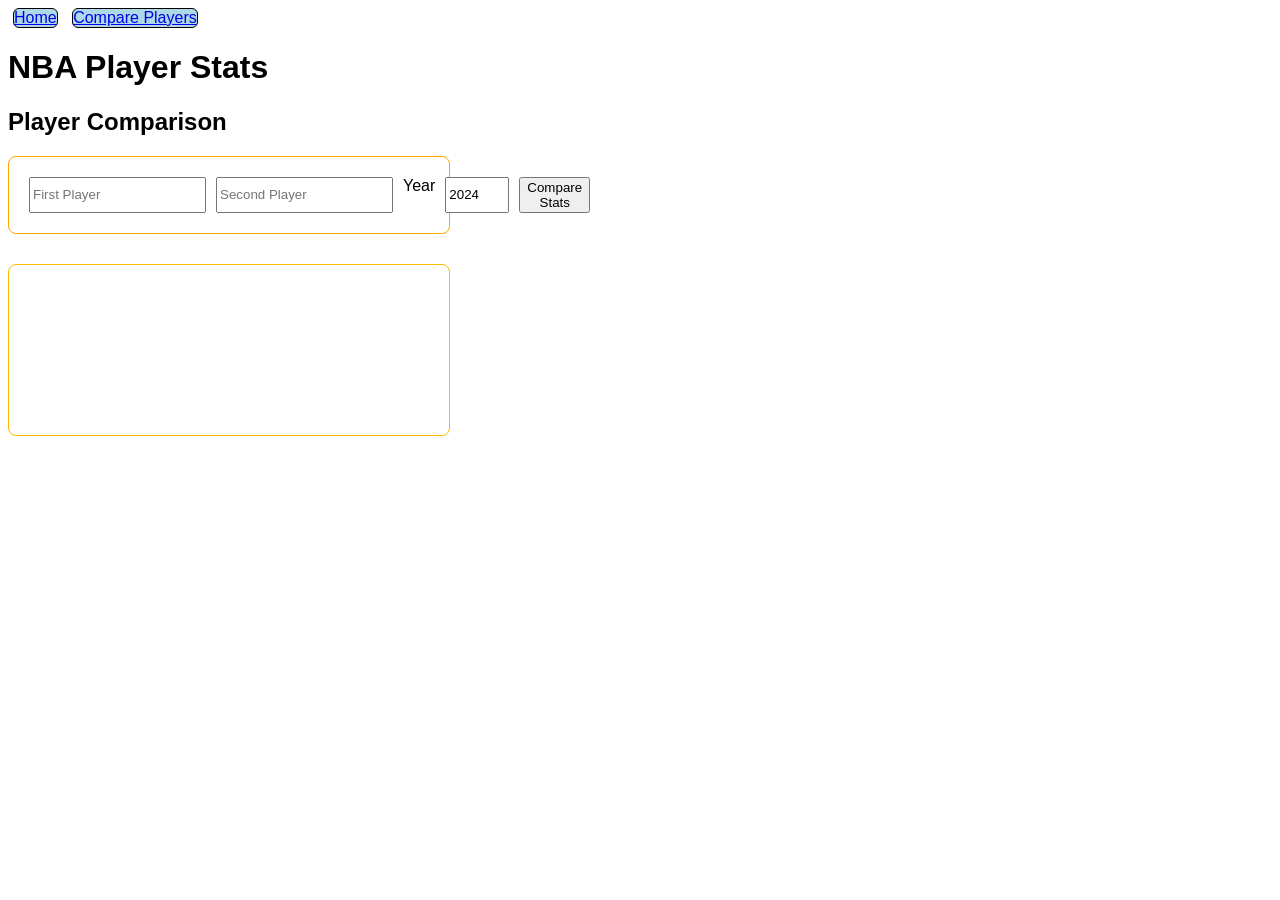
==== player_compare.html @ 6467d69d "Move files" ====
<head>
    <title>NBA Stats Page</title>
    <meta charset="UTF-8">
    <link rel="stylesheet" href="styles.css">
    <script src="script.js"></script>
</head>

<body>
    <nav>
        <ul>
            <li><a href="index.html">Home</a></li>
            <li><a href="player_compare.html">Compare Players</a></li>
        </ul>
    </nav>
    <h1>NBA Player Stats</h1>

    <h2>Player Comparison</h2>

    <div class="search-area">
        <input type="text" id="p1Input" placeholder="First Player">
        <input type="text" id="p2Input" placeholder="Second Player">
        <label for="compareYear">Year</label>
        <input type="number" id="compareYear" min="2004" max="2025" value="2024">
        <button id="compareBtn">Compare Stats</button>
    </div>
<div id="compareGrid">
    <div id="player1Card" class="card">

        <div class="statsContainer" id="player1Stats">
          
        </div>
    </div>

    <div id="player2Card" class="card">
        
        <div class="statsContainer" id="player2Stats">
      
        </div>
    </div>
</div>
---- styles.css ----
nav ul li  {
    background-color: #ADD8E6;
    border: 1px solid black;
    border-radius: 6px;
    
}

nav ul li a:hover {
    background-color: #87CEEB; 
    color:white;             
    transition: 0.3s;   
}
nav ul {
    list-style-type: none;
    padding: 0;
    margin: 0;
  
}

nav ul li {
    display: inline-block;
      list-style-type: none;
    margin: 0 5px;

}


#liveGames {
    display: flex; 
    flex-wrap: wrap; 
    gap: 20px; 
    width: 100%;    
    justify-content: center; 
    margin-bottom: 30px;
}


.game-card {
    background: #fff;
    border: 1px solid #ddd;
    border-radius: 8px;
    padding: 15px;
    width: 250px; 
    display: flex;
    flex-direction: column;
    align-items: center;
    text-align: center;
}


.game-card div {
    display: flex;
    align-items: center;
    justify-content: center;
    gap: 10px;
    margin: 10px 0;
}

.game-card p {
    margin: 5px 0;
    font-size: 14px;
}

body {
    font-family: Arial;
}

div {
    display: flex;
    gap: 10px;
    padding: 20px;
    background: white;
    border-radius: 8px;


    max-width: 400px;
    margin-bottom: 30px;
}

table {
    width: 90%;
    border-collapse: collapse;
    margin: 0 auto;
    background: white;
    border-radius: 8px;
    overflow: hidden;
    box-shadow: 0 4px 6px rgba(0, 0, 0, 0.05);
}

th,
td {
    padding: 12px 15px;
    text-align: left;
    border-bottom: 1px solid #eee;
}

#playerStats, .search-area{
     border: 1px solid orange;
}

#compareGrid {
  display: flex;
  justify-content: center;
  align-items: center;
  border:1px solid #ffb800;
  gap: 20px;
  padding: 20px;
  width: 100%;            
  min-width: fit-content;  
}


.player-card {
  background: #fff;
  border: 2px solid #ffb800;
  border-radius: 12px;
  padding: 20px;
  width: 350px;           
      
  box-shadow: 0 4px 10px rgba(0,0,0,0.1);
}

.player-name {
  margin: 0 0 15px 0;
  font-size: 1.8rem;
}


.statsContainer {
  display: grid;
  grid-template-columns: auto auto; 
  gap: 10px;

  padding: 15px;

}


tr:hover {
    color: blue
}

thead {
    background: linear-gradient(135deg, #ff8a00, #ff5722);
}


#submitPlayer {
    color: black;
    border-radius: 6px;



}

#submitPlayer:hover {
    background-color: #1a7cad;
    transition: 0.5s;
}
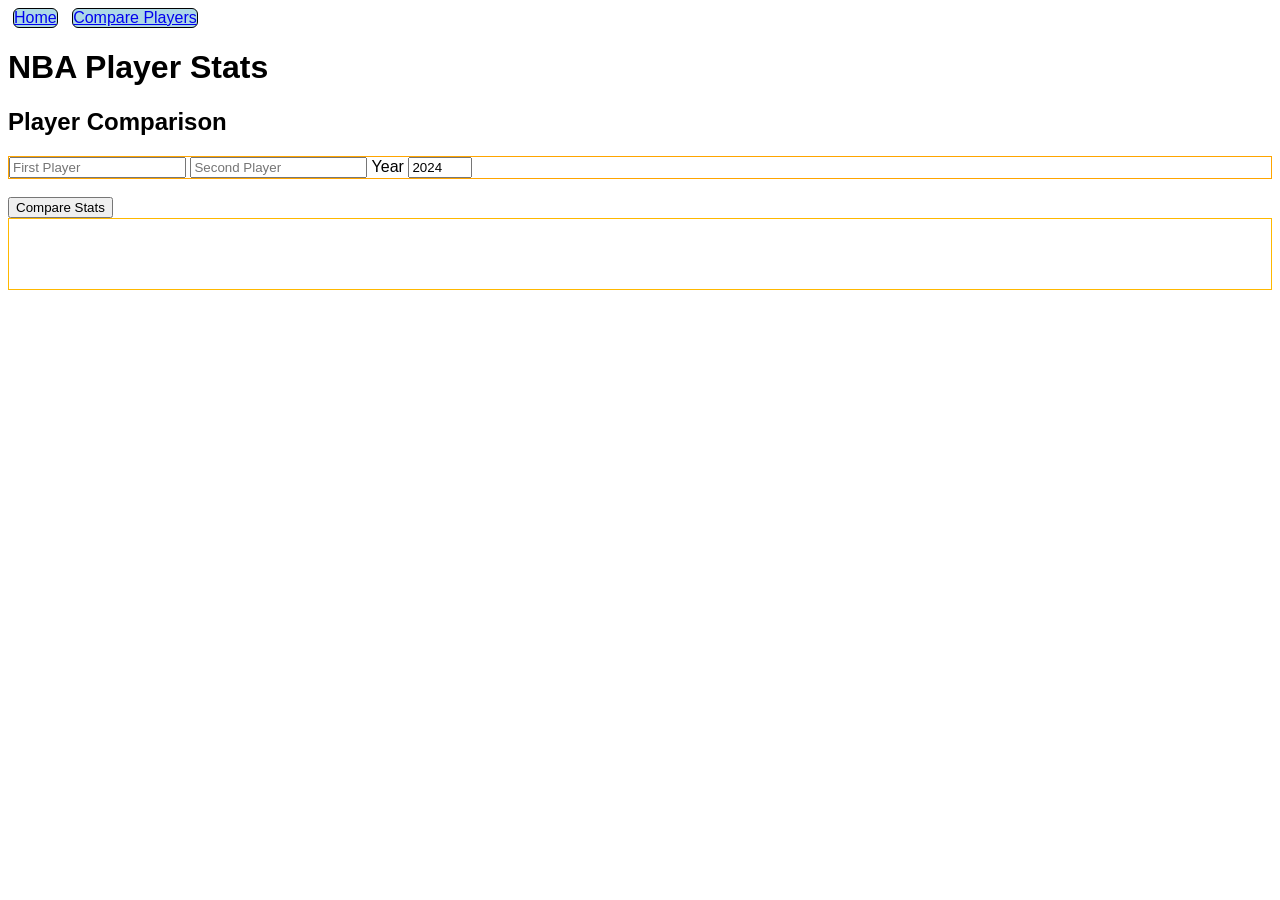
==== commit dab7d069: "Add mobile viewport" ====
--- a/player_compare.html
+++ b/player_compare.html
@@ -1,5 +1,7 @@
 <head>
-    <title>NBA Stats Page</title>
+    <meta name="viewport" content="width=device-width, initial-scale=1.0">
+
+    <title>NBA Stats Player Comparison</title>
     <meta charset="UTF-8">
     <link rel="stylesheet" href="styles.css">
     <script src="script.js"></script>
@@ -21,8 +23,9 @@
         <input type="text" id="p2Input" placeholder="Second Player">
         <label for="compareYear">Year</label>
         <input type="number" id="compareYear" min="2004" max="2025" value="2024">
-        <button id="compareBtn">Compare Stats</button>
+    
     </div>
+      <br> <button id="compareBtn">Compare Stats</button>
 <div id="compareGrid">
     <div id="player1Card" class="card">
 
--- a/styles.css
+++ b/styles.css
@@ -1,52 +1,47 @@
-nav ul li  {
-    background-color: #ADD8E6;
-    border: 1px solid black;
-    border-radius: 6px;
-    
+body {
+    font-family: Arial;
 }
 
-nav ul li a:hover {
-    background-color: #87CEEB; 
-    color:white;             
-    transition: 0.3s;   
-}
 nav ul {
     list-style-type: none;
     padding: 0;
     margin: 0;
-  
 }
 
 nav ul li {
+    background-color: #ADD8E6;
+    border: 1px solid black;
+    border-radius: 6px;
     display: inline-block;
-      list-style-type: none;
     margin: 0 5px;
-
 }
 
+nav ul li a:hover {
+    background-color: #87CEEB;
+    color: white;
+    transition: 0.3s;
+}
 
 #liveGames {
-    display: flex; 
-    flex-wrap: wrap; 
-    gap: 20px; 
-    width: 100%;    
-    justify-content: center; 
+    display: flex;
+    flex-wrap: wrap;
+    gap: 20px;
+    width: 100%;
+    justify-content: center;
     margin-bottom: 30px;
 }
-
 
 .game-card {
     background: #fff;
     border: 1px solid #ddd;
     border-radius: 8px;
     padding: 15px;
-    width: 250px; 
+    width: 250px;
     display: flex;
     flex-direction: column;
     align-items: center;
     text-align: center;
 }
-
 
 .game-card div {
     display: flex;
@@ -59,22 +54,6 @@
 .game-card p {
     margin: 5px 0;
     font-size: 14px;
-}
-
-body {
-    font-family: Arial;
-}
-
-div {
-    display: flex;
-    gap: 10px;
-    padding: 20px;
-    background: white;
-    border-radius: 8px;
-
-
-    max-width: 400px;
-    margin-bottom: 30px;
 }
 
 table {
@@ -94,47 +73,42 @@
     border-bottom: 1px solid #eee;
 }
 
-#playerStats, .search-area{
-     border: 1px solid orange;
+#playerStats,
+.search-area {
+    border: 1px solid orange;
 }
 
 #compareGrid {
-  display: flex;
-  justify-content: center;
-  align-items: center;
-  border:1px solid #ffb800;
-  gap: 20px;
-  padding: 20px;
-  width: 100%;            
-  min-width: fit-content;  
+    display: flex;
+    justify-content: center;
+    align-items: center;
+    border: 1px solid #ffb800;
+    gap: 20px;
+    padding: 20px;
+    width: 100%;
+    box-sizing: border-box;
 }
 
-
 .player-card {
-  background: #fff;
-  border: 2px solid #ffb800;
-  border-radius: 12px;
-  padding: 20px;
-  width: 350px;           
-      
-  box-shadow: 0 4px 10px rgba(0,0,0,0.1);
+    background: #fff;
+    border: 2px solid #ffb800;
+    border-radius: 12px;
+    padding: 20px;
+    width: 350px;
+    box-shadow: 0 4px 10px rgba(0, 0, 0, 0.1);
 }
 
 .player-name {
-  margin: 0 0 15px 0;
-  font-size: 1.8rem;
+    margin: 0 0 15px 0;
+    font-size: 1.8rem;
 }
 
-
 .statsContainer {
-  display: grid;
-  grid-template-columns: auto auto; 
-  gap: 10px;
-
-  padding: 15px;
-
+    display: grid;
+    grid-template-columns: auto auto;
+    gap: 10px;
+    padding: 15px;
 }
-
 
 tr:hover {
     color: blue
@@ -144,16 +118,68 @@
     background: linear-gradient(135deg, #ff8a00, #ff5722);
 }
 
-
 #submitPlayer {
     color: black;
     border-radius: 6px;
-
-
-
 }
 
 #submitPlayer:hover {
     background-color: #1a7cad;
     transition: 0.5s;
+}
+
+
+@media screen and (max-width: 450px) {
+    body {
+        font-size: 14px;
+    }
+
+
+    nav ul {
+        display: flex;
+        flex-direction: column;
+        gap: 5px;
+    }
+
+    nav ul li {
+        display: block;
+        margin: 0;
+        text-align: center;
+    }
+
+
+    #PlayerStats,
+    .search-area,
+    #compareGrid,
+    .player-card {
+        display: flex;
+        flex-direction: column;
+        align-items: center;
+        gap: 10px;
+        padding: 10px;
+        width: 100%;
+        box-sizing: border-box;
+    }
+
+
+    .player-card {
+        width: 100%;
+        margin-bottom: 10px;
+    }
+
+
+    table {
+        font-size: 12px;
+        width: 100%;
+    }
+
+    th,
+    td {
+        padding: 8px 5px;
+    }
+
+
+    .player-name {
+        font-size: 1.2rem;
+    }
 }
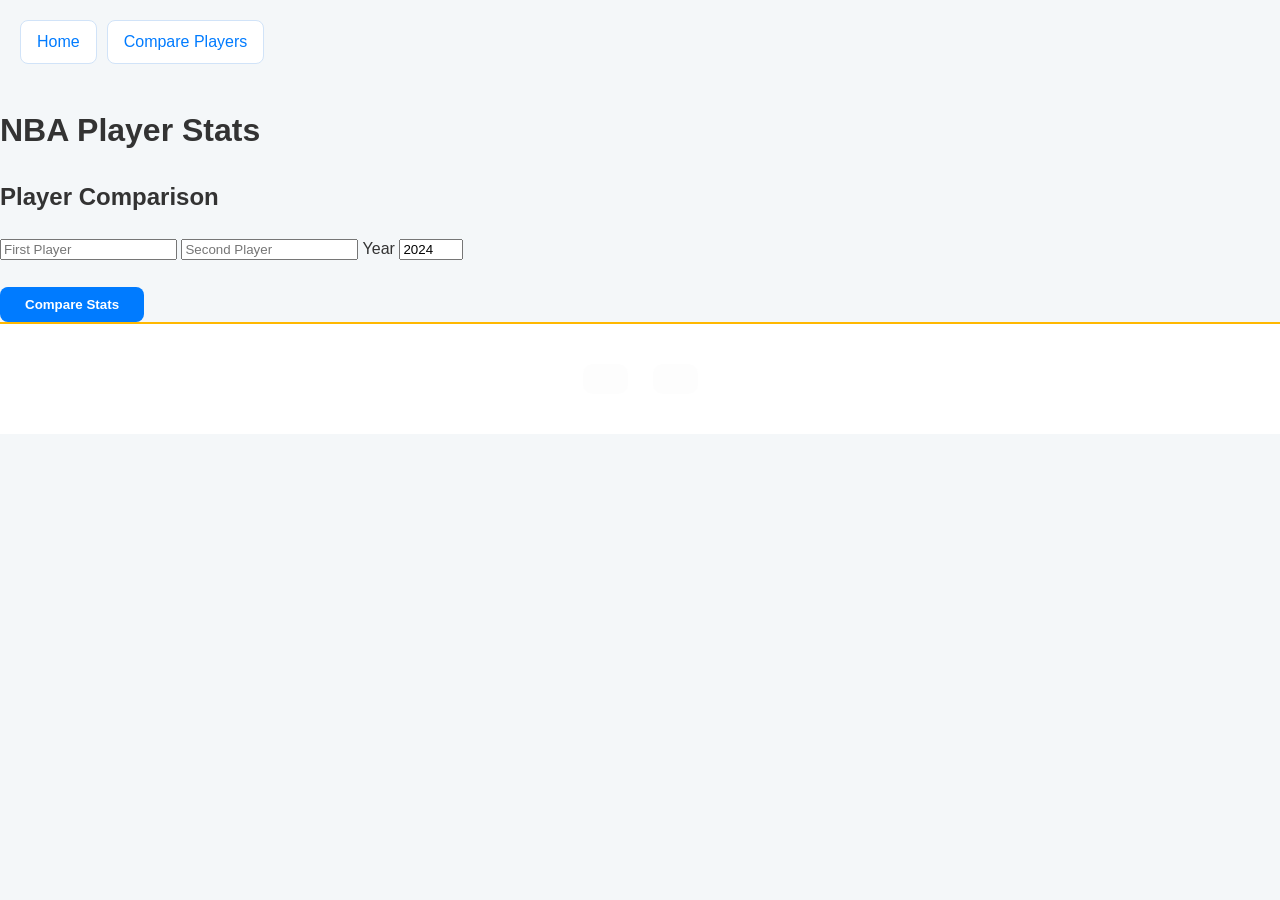
==== commit d725c71c: "Update CSS, add error checking" ====
--- a/player_compare.html
+++ b/player_compare.html
@@ -23,6 +23,7 @@
         <input type="text" id="p2Input" placeholder="Second Player">
         <label for="compareYear">Year</label>
         <input type="number" id="compareYear" min="2004" max="2025" value="2024">
+        <div id="errorDiv"></div>
     
     </div>
       <br> <button id="compareBtn">Compare Stats</button>
--- a/styles.css
+++ b/styles.css
@@ -1,26 +1,45 @@
+
 body {
-    font-family: Arial;
+    font-family: "Segoe UI", Roboto, Helvetica, sans-serif;
+    background-color: #f4f7f9;
+    color: #333;
+    margin: 0;
+    line-height: 1.6;
 }
+
 
 nav ul {
     list-style-type: none;
-    padding: 0;
+    padding: 20px;
     margin: 0;
+    display: flex;
+    gap: 10px;
 }
 
 nav ul li {
-    background-color: #ADD8E6;
-    border: 1px solid black;
-    border-radius: 6px;
-    display: inline-block;
-    margin: 0 5px;
+    background-color: #fff;
+    border: 1px solid #d1e3f8;
+    border-radius: 8px;
+    transition: all 0.3s ease;
 }
 
-nav ul li a:hover {
-    background-color: #87CEEB;
+nav ul li a {
+    display: block;
+    padding: 8px 16px;
+    text-decoration: none;
+    color: #007bff;
+    font-weight: 500;
+}
+
+nav ul li:hover {
+    background-color: #007bff;
+    transform: translateY(-2px);
+}
+
+nav ul li:hover a {
     color: white;
-    transition: 0.3s;
 }
+
 
 #liveGames {
     display: flex;
@@ -28,158 +47,118 @@
     gap: 20px;
     width: 100%;
     justify-content: center;
-    margin-bottom: 30px;
+    padding: 20px;
+    box-sizing: border-box;
 }
 
 .game-card {
     background: #fff;
-    border: 1px solid #ddd;
-    border-radius: 8px;
-    padding: 15px;
-    width: 250px;
+    border-radius: 12px;
+    padding: 20px;
+    width: 260px;
     display: flex;
     flex-direction: column;
     align-items: center;
-    text-align: center;
+    box-shadow: 0 4px 12px rgba(0, 0, 0, 0.05);
+    transition: transform 0.2s ease;
 }
 
-.game-card div {
-    display: flex;
-    align-items: center;
-    justify-content: center;
-    gap: 10px;
-    margin: 10px 0;
+.game-card:hover {
+    transform: scale(1.03);
 }
 
-.game-card p {
-    margin: 5px 0;
-    font-size: 14px;
-}
 
 table {
     width: 90%;
-    border-collapse: collapse;
-    margin: 0 auto;
+    border-collapse: separate;
+    border-spacing: 0;
+    margin: 20px auto;
     background: white;
-    border-radius: 8px;
+    border-radius: 12px;
     overflow: hidden;
-    box-shadow: 0 4px 6px rgba(0, 0, 0, 0.05);
+    box-shadow: 0 10px 25px rgba(0, 0, 0, 0.05);
 }
 
-th,
-td {
-    padding: 12px 15px;
-    text-align: left;
-    border-bottom: 1px solid #eee;
+thead {
+    background: linear-gradient(135deg, #ff8a00, #ff5722);
+    color: white;
 }
 
-#playerStats,
-.search-area {
-    border: 1px solid orange;
+th, td {
+    padding: 15px;
+    text-align: left;
+    border-bottom: 1px solid #f0f0f0;
 }
+
+tbody tr:hover {
+    background-color: #fff9f2;
+}
+
 
 #compareGrid {
     display: flex;
     justify-content: center;
-    align-items: center;
-    border: 1px solid #ffb800;
-    gap: 20px;
-    padding: 20px;
-    width: 100%;
-    box-sizing: border-box;
+    gap: 25px;
+    padding: 40px 20px;
+    background: #fff;
+    border-top: 2px solid #ffb800;
 }
 
 .player-card {
     background: #fff;
-    border: 2px solid #ffb800;
-    border-radius: 12px;
-    padding: 20px;
+    border: 1px solid #eee;
+    border-top: 5px solid #ffb800;
+    border-radius: 15px;
+    padding: 25px;
     width: 350px;
-    box-shadow: 0 4px 10px rgba(0, 0, 0, 0.1);
+    box-shadow: 0 8px 20px rgba(0, 0, 0, 0.08);
 }
 
 .player-name {
-    margin: 0 0 15px 0;
-    font-size: 1.8rem;
+    margin: 0 0 10px 0;
+    font-size: 1.6rem;
+    font-weight: 800;
+    color: #222;
 }
 
 .statsContainer {
     display: grid;
-    grid-template-columns: auto auto;
-    gap: 10px;
+    grid-template-columns: 1fr 1fr;
+    gap: 15px;
+    background: #fdfdfd;
+    border-radius: 10px;
     padding: 15px;
 }
 
-tr:hover {
-    color: blue
+
+#submitPlayer, #compareBtn{
+    background: #007bff;
+    color: white;
+    border: none;
+    padding: 10px 25px;
+    border-radius: 8px;
+    font-weight: 600;
+    cursor: pointer;
+    transition: 0.3s;
 }
 
-thead {
-    background: linear-gradient(135deg, #ff8a00, #ff5722);
-}
-
-#submitPlayer {
-    color: black;
-    border-radius: 6px;
-}
-
-#submitPlayer:hover {
-    background-color: #1a7cad;
-    transition: 0.5s;
+#submitPlayer:hover, #compareBtn:hover {
+    background-color: #0056b3;
+    box-shadow: 0 4px 12px rgba(0, 91, 187, 0.3);
 }
 
 
-@media screen and (max-width: 450px) {
-    body {
-        font-size: 14px;
+@media screen and (max-width: 600px) {
+    nav ul {
+        flex-direction: column;
     }
 
-
-    nav ul {
-        display: flex;
+    #compareGrid {
         flex-direction: column;
-        gap: 5px;
+        align-items: center;
     }
 
-    nav ul li {
-        display: block;
-        margin: 0;
-        text-align: center;
-    }
-
-
-    #PlayerStats,
-    .search-area,
-    #compareGrid,
-    .player-card {
-        display: flex;
-        flex-direction: column;
-        align-items: center;
-        gap: 10px;
-        padding: 10px;
-        width: 100%;
-        box-sizing: border-box;
-    }
-
-
-    .player-card {
-        width: 100%;
-        margin-bottom: 10px;
-    }
-
-
-    table {
-        font-size: 12px;
+    .player-card, table {
         width: 100%;
     }
-
-    th,
-    td {
-        padding: 8px 5px;
-    }
-
-
-    .player-name {
-        font-size: 1.2rem;
-    }
-}+}
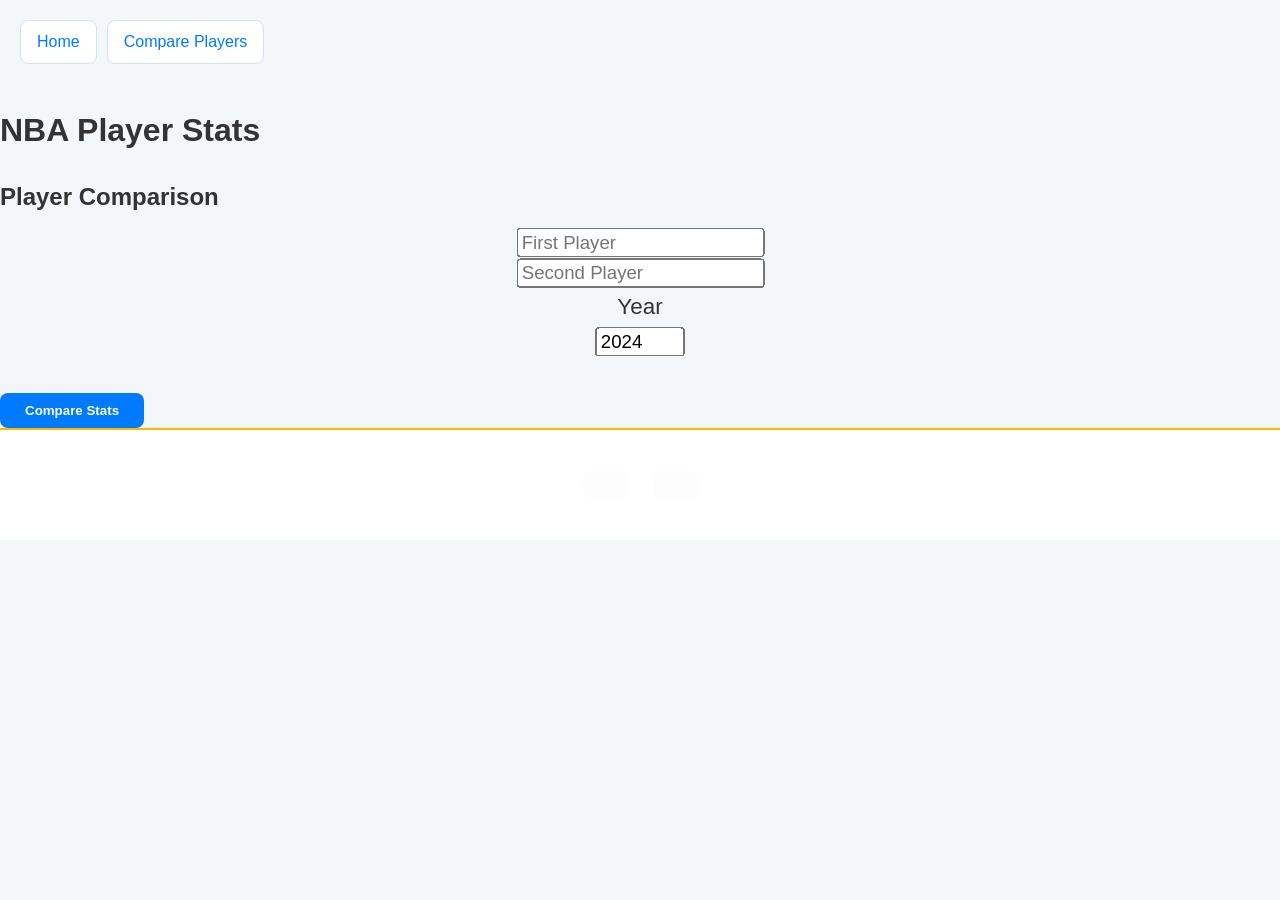
==== commit 8ec5fd2c: "Fix photos" ====
--- a/player_compare.html
+++ b/player_compare.html
@@ -22,10 +22,9 @@
         <input type="text" id="p1Input" placeholder="First Player">
         <input type="text" id="p2Input" placeholder="Second Player">
         <label for="compareYear">Year</label>
-        <input type="number" id="compareYear" min="2004" max="2025" value="2024">
-        <div id="errorDiv"></div>
-    
+        <input type="number" id="compareYear" min="2004" max="2025" value="2024">    
     </div>
+     <div id="errorDiv"></div>
       <br> <button id="compareBtn">Compare Stats</button>
 <div id="compareGrid">
     <div id="player1Card" class="card">
--- a/styles.css
+++ b/styles.css
@@ -49,6 +49,15 @@
     justify-content: center;
     padding: 20px;
     box-sizing: border-box;
+}
+.search-area, #PlayerStats, #errorDiv{
+    gap:1px;
+    padding: 10px;
+    display:grid;
+    max-width: 100%;
+    transform: scale(1.4);
+    align-items: center;
+    place-items: center;
 }
 
 .game-card {
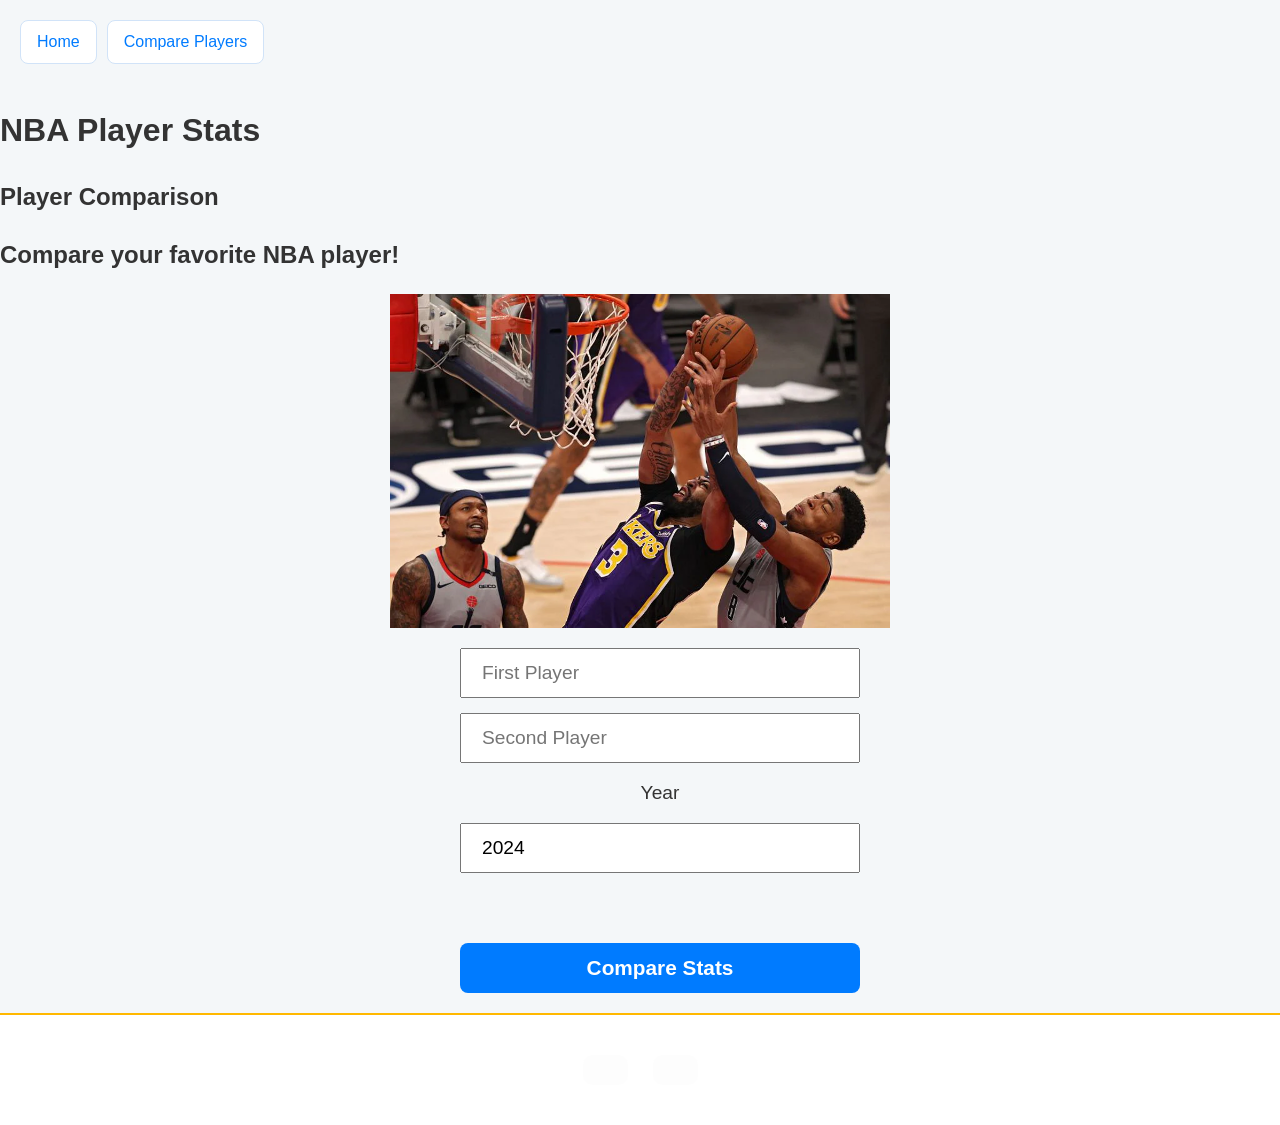
==== commit 712ebb70: "Add colors to stat compare, add images" ====
--- a/player_compare.html
+++ b/player_compare.html
@@ -1,6 +1,6 @@
 <head>
     <meta name="viewport" content="width=device-width, initial-scale=1.0">
-
+    <link rel="icon" href="images/icon.png" type="image/x-icon">
     <title>NBA Stats Player Comparison</title>
     <meta charset="UTF-8">
     <link rel="stylesheet" href="styles.css">
@@ -17,27 +17,32 @@
     <h1>NBA Player Stats</h1>
 
     <h2>Player Comparison</h2>
+    <h2>Compare your favorite NBA player!</h2>
+     <div id="imgDiv">
+      <img src="/images/compare-image.jpg">
+    </div>
 
     <div class="search-area">
         <input type="text" id="p1Input" placeholder="First Player">
         <input type="text" id="p2Input" placeholder="Second Player">
         <label for="compareYear">Year</label>
-        <input type="number" id="compareYear" min="2004" max="2025" value="2024">    
-    </div>
-     <div id="errorDiv"></div>
-      <br> <button id="compareBtn">Compare Stats</button>
-<div id="compareGrid">
-    <div id="player1Card" class="card">
-
-        <div class="statsContainer" id="player1Stats">
-          
-        </div>
+        <input type="number" id="compareYear" min="2004" max="2025" value="2024">
+        <div id="errorDiv"></div>
+        <button id="compareBtn">Compare Stats</button>
     </div>
 
-    <div id="player2Card" class="card">
-        
-        <div class="statsContainer" id="player2Stats">
-      
+    <div id="compareGrid">
+        <div id="player1Card" class="card">
+
+            <div class="statsContainer" id="player1Stats">
+
+            </div>
         </div>
-    </div>
-</div>
+
+        <div id="player2Card" class="card">
+
+            <div class="statsContainer" id="player2Stats">
+
+            </div>
+        </div>
+    </div>
--- a/styles.css
+++ b/styles.css
@@ -1,4 +1,3 @@
-
 body {
     font-family: "Segoe UI", Roboto, Helvetica, sans-serif;
     background-color: #f4f7f9;
@@ -40,6 +39,18 @@
     color: white;
 }
 
+#imgDiv {
+    display: flex;
+    justify-content: center;
+
+}
+
+#imgDiv img {
+    width: 40%;
+    height: 40%;
+    max-width: 500px;
+    max-height: 500px;
+}
 
 #liveGames {
     display: flex;
@@ -50,15 +61,29 @@
     padding: 20px;
     box-sizing: border-box;
 }
-.search-area, #PlayerStats, #errorDiv{
-    gap:1px;
-    padding: 10px;
-    display:grid;
-    max-width: 100%;
-    transform: scale(1.4);
-    align-items: center;
+
+.search-area,
+.PlayerStats,
+#errorDiv {
+    display: grid;
+    gap: 15px;
+    padding: 20px;
+    width: 100%;
     place-items: center;
-}
+    font-size: 1.2rem;
+}
+
+.PlayerStats input,
+.search-area input,
+.search-area button {
+    min-width: 250px;
+    max-width: 400px;
+    padding: 10px 20px;
+    font-size: 1.1rem;
+    cursor: pointer;
+    box-sizing: border-box;
+}
+
 
 .game-card {
     background: #fff;
@@ -93,7 +118,8 @@
     color: white;
 }
 
-th, td {
+th,
+td {
     padding: 15px;
     text-align: left;
     border-bottom: 1px solid #f0f0f0;
@@ -114,12 +140,14 @@
 }
 
 .player-card {
+    text-align: center;
     background: #fff;
     border: 1px solid #eee;
     border-top: 5px solid #ffb800;
     border-radius: 15px;
     padding: 25px;
     width: 350px;
+    box-sizing: border-box;
     box-shadow: 0 8px 20px rgba(0, 0, 0, 0.08);
 }
 
@@ -140,18 +168,20 @@
 }
 
 
-#submitPlayer, #compareBtn{
+#submitPlayer,
+#compareBtn {
     background: #007bff;
     color: white;
     border: none;
-    padding: 10px 25px;
+    padding: 13px 30px;
     border-radius: 8px;
     font-weight: 600;
     cursor: pointer;
     transition: 0.3s;
 }
 
-#submitPlayer:hover, #compareBtn:hover {
+#submitPlayer:hover,
+#compareBtn:hover {
     background-color: #0056b3;
     box-shadow: 0 4px 12px rgba(0, 91, 187, 0.3);
 }
@@ -165,9 +195,61 @@
     #compareGrid {
         flex-direction: column;
         align-items: center;
-    }
-
-    .player-card, table {
-        width: 100%;
-    }
-}
+        padding: 20px 10px;
+        width: 100vw;
+        max-width: 100%;
+    }
+
+    .player-card {
+        min-width: 100%;
+        margin: 10px auto;
+        max-width: 500px;
+        padding: 10px;
+        box-sizing: border-box;
+    }
+
+    #home-img img {
+        width: 75%;
+        height: 75%;
+    }
+
+    .search-area label,
+    .search-area p {
+        font-size: 1.4rem;
+        font-weight: bold;
+        text-align: center;
+    }
+
+    h1 {
+        font-size: 2.5rem;
+        text-align: center;
+    }
+
+    #compareBtn,
+    .search-area button {
+        width: 90%;
+        max-width: 400px;
+        padding: 15px;
+        font-size: 1.3rem;
+        margin: 10px auto;
+        display: block;
+    }
+
+}
+
+.player-card table {
+    width: 95%;
+}
+
+.search-area input,
+.PlayerStats input {
+    width: 90%;
+    height: 50px;
+    font-size: 1.2rem;
+}
+
+.search-area button {
+    width: 90%;
+    padding: 15px;
+    font-size: 1.300rem;
+}
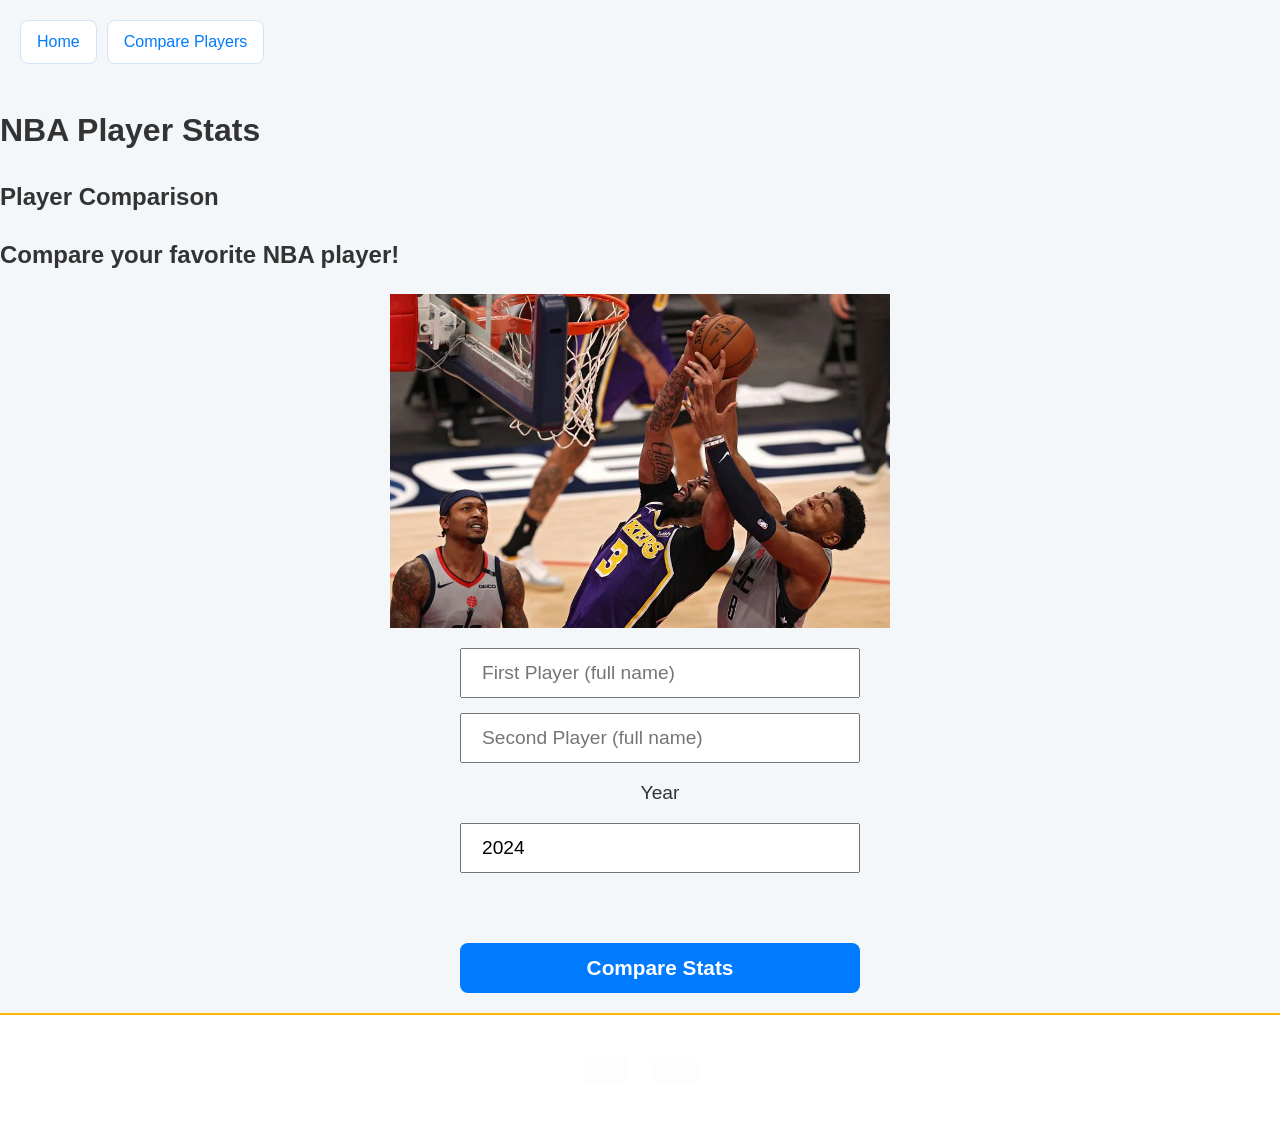
==== commit 0d47b187: "Fix double counting in player compare" ====
--- a/player_compare.html
+++ b/player_compare.html
@@ -18,13 +18,13 @@
 
     <h2>Player Comparison</h2>
     <h2>Compare your favorite NBA player!</h2>
-     <div id="imgDiv">
-      <img src="/images/compare-image.jpg">
+    <div id="imgDiv">
+        <img alt="2021 photo of Anthony Davis from the Los Angeles Lakers trying to block Rui Hachimura of the Washington Wizards." src="/images/compare-image.jpg">
     </div>
 
     <div class="search-area">
-        <input type="text" id="p1Input" placeholder="First Player">
-        <input type="text" id="p2Input" placeholder="Second Player">
+        <input type="text" id="p1Input" placeholder="First Player (full name)">
+        <input type="text" id="p2Input" placeholder="Second Player (full name)">
         <label for="compareYear">Year</label>
         <input type="number" id="compareYear" min="2004" max="2025" value="2024">
         <div id="errorDiv"></div>
--- a/styles.css
+++ b/styles.css
@@ -208,9 +208,9 @@
         box-sizing: border-box;
     }
 
-    #home-img img {
-        width: 75%;
-        height: 75%;
+    #imgDiv img {
+       width: 75%;
+       height: 75%;
     }
 
     .search-area label,
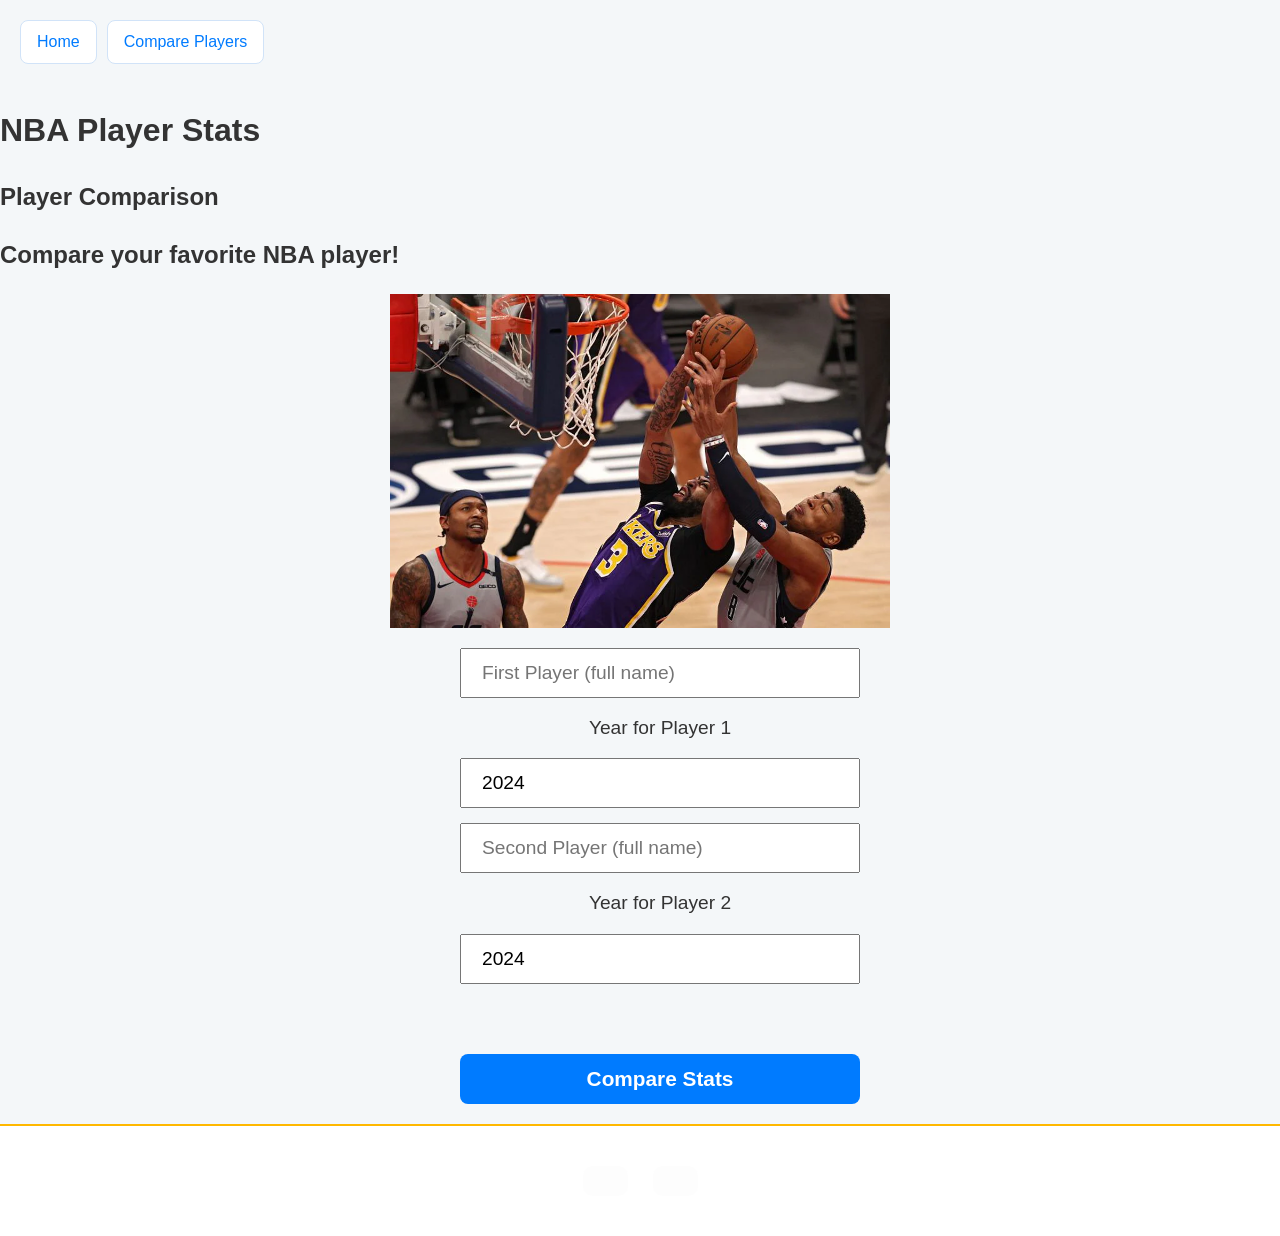
==== commit d5e3fb84: "Add autofill" ====
--- a/player_compare.html
+++ b/player_compare.html
@@ -1,48 +1,53 @@
+<!DOCTYPE html>
+<html lang="en">
 <head>
-    <meta name="viewport" content="width=device-width, initial-scale=1.0">
-    <link rel="icon" href="images/icon.png" type="image/x-icon">
-    <title>NBA Stats Player Comparison</title>
-    <meta charset="UTF-8">
-    <link rel="stylesheet" href="styles.css">
-    <script src="script.js"></script>
+   <meta name="viewport" content="width=device-width, initial-scale=1.0">
+   <link rel="icon" href="images/icon.png" type="image/x-icon">
+   <title>NBA Stats Player Comparison</title>
+   <meta charset="UTF-8">
+   <link rel="stylesheet" href="styles.css">
+   <script src="script.js"></script>
 </head>
-
+ 
 <body>
-    <nav>
-        <ul>
-            <li><a href="index.html">Home</a></li>
-            <li><a href="player_compare.html">Compare Players</a></li>
-        </ul>
-    </nav>
-    <h1>NBA Player Stats</h1>
-
-    <h2>Player Comparison</h2>
-    <h2>Compare your favorite NBA player!</h2>
-    <div id="imgDiv">
-        <img alt="2021 photo of Anthony Davis from the Los Angeles Lakers trying to block Rui Hachimura of the Washington Wizards." src="/images/compare-image.jpg">
-    </div>
-
-    <div class="search-area">
-        <input type="text" id="p1Input" placeholder="First Player (full name)">
-        <input type="text" id="p2Input" placeholder="Second Player (full name)">
-        <label for="compareYear">Year</label>
-        <input type="number" id="compareYear" min="2004" max="2025" value="2024">
-        <div id="errorDiv"></div>
-        <button id="compareBtn">Compare Stats</button>
-    </div>
-
-    <div id="compareGrid">
-        <div id="player1Card" class="card">
-
-            <div class="statsContainer" id="player1Stats">
-
-            </div>
-        </div>
-
-        <div id="player2Card" class="card">
-
-            <div class="statsContainer" id="player2Stats">
-
-            </div>
-        </div>
-    </div>+   <nav>
+       <ul>
+           <li><a href="index.html">Home</a></li>
+           <li><a href="player_compare.html">Compare Players</a></li>
+       </ul>
+   </nav>
+   <h1>NBA Player Stats</h1>
+ 
+   <h2>Player Comparison</h2>
+   <h2>Compare your favorite NBA player!</h2>
+   <div id="imgDiv">
+       <img alt="2021 photo of Anthony Davis from the Los Angeles Lakers trying to block Rui Hachimura of the Washington Wizards." src="/images/compare-image.jpg">
+   </div>
+ 
+   <div class="search-area">
+       <input type="text" id="p1Input" placeholder="First Player (full name)" list="p1Suggestions" autocomplete="off">
+       <datalist id="p1Suggestions"></datalist>
+       <label for="p1Year">Year for Player 1</label>
+       <input type="number" id="p1Year" min="2004" max="2025" value="2024">
+ 
+       <input type="text" id="p2Input" placeholder="Second Player (full name)" list="p2Suggestions" autocomplete="off">
+       <datalist id="p2Suggestions"></datalist>
+       <label for="p2Year">Year for Player 2</label>
+       <input type="number" id="p2Year" min="2004" max="2025" value="2024">
+ 
+       <div id="errorDiv"></div>
+       <button id="compareBtn">Compare Stats</button>
+   </div>
+ 
+   <div id="compareGrid">
+       <div id="player1Card" class="card">
+           <div class="statsContainer" id="player1Stats"></div>
+       </div>
+ 
+       <div id="player2Card" class="card">
+           <div class="statsContainer" id="player2Stats"></div>
+       </div>
+   </div>
+ 
+</body>
+</html>
--- a/styles.css
+++ b/styles.css
@@ -75,7 +75,7 @@
 
 .PlayerStats input,
 .search-area input,
-.search-area button {
+.search-area button , #submitPlayer{
     min-width: 250px;
     max-width: 400px;
     padding: 10px 20px;
@@ -104,12 +104,11 @@
 
 table {
     width: 90%;
-    border-collapse: separate;
-    border-spacing: 0;
+    overflow-y: auto;
     margin: 20px auto;
     background: white;
     border-radius: 12px;
-    overflow: hidden;
+    border-collapse: collapse;
     box-shadow: 0 10px 25px rgba(0, 0, 0, 0.05);
 }
 
@@ -117,12 +116,24 @@
     background: linear-gradient(135deg, #ff8a00, #ff5722);
     color: white;
 }
+
 
 th,
 td {
     padding: 15px;
     text-align: left;
     border-bottom: 1px solid #f0f0f0;
+}
+
+th {
+    position: -webkit-sticky; 
+    position: sticky;   
+     top: 0;
+    position: -webkit-sticky;
+  background: linear-gradient(135deg, #ff8a00, #ff5722);
+  z-index: 10;
+
+
 }
 
 tbody tr:hover {
@@ -209,8 +220,8 @@
     }
 
     #imgDiv img {
-       width: 75%;
-       height: 75%;
+        width: 75%;
+        height: 75%;
     }
 
     .search-area label,
@@ -248,7 +259,7 @@
     font-size: 1.2rem;
 }
 
-.search-area button {
+.search-area button , #submitPlayer{
     width: 90%;
     padding: 15px;
     font-size: 1.300rem;
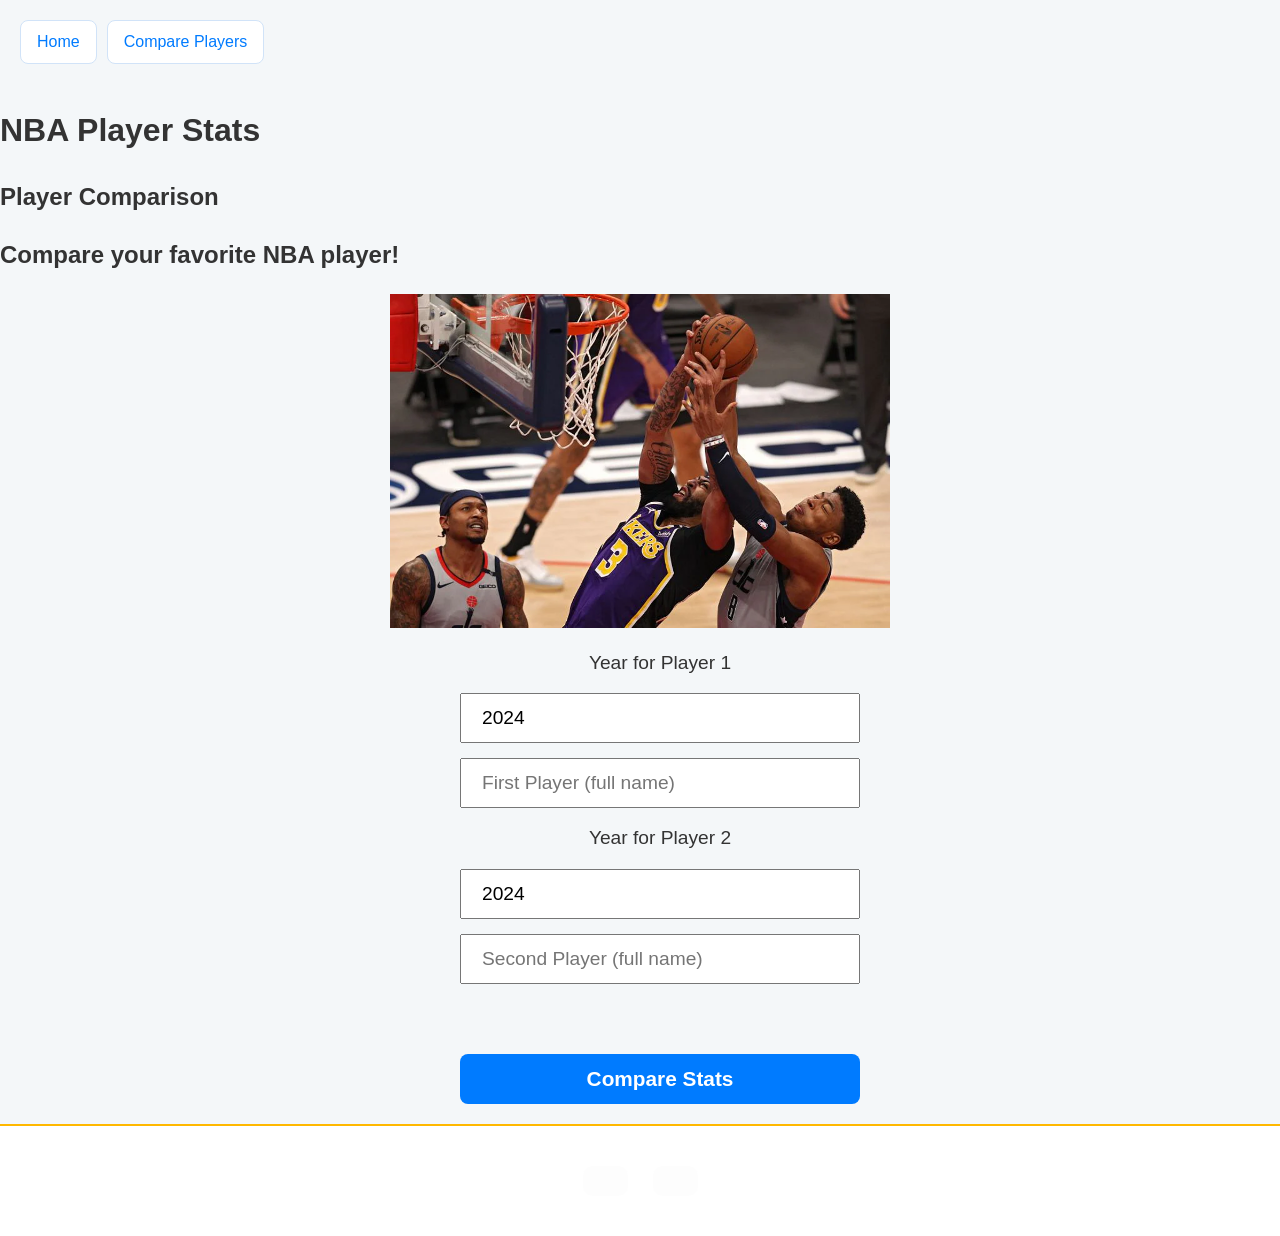
==== commit a1986cca: "Switch year input, add more error checking" ====
--- a/player_compare.html
+++ b/player_compare.html
@@ -1,53 +1,57 @@
 <!DOCTYPE html>
 <html lang="en">
+
 <head>
-   <meta name="viewport" content="width=device-width, initial-scale=1.0">
-   <link rel="icon" href="images/icon.png" type="image/x-icon">
-   <title>NBA Stats Player Comparison</title>
-   <meta charset="UTF-8">
-   <link rel="stylesheet" href="styles.css">
-   <script src="script.js"></script>
+    <meta name="viewport" content="width=device-width, initial-scale=1.0">
+    <link rel="icon" href="images/icon.png" type="image/x-icon">
+    <title>NBA Stats Player Comparison</title>
+    <meta charset="UTF-8">
+    <link rel="stylesheet" href="styles.css">
+    <script src="script.js"></script>
 </head>
- 
+
 <body>
-   <nav>
-       <ul>
-           <li><a href="index.html">Home</a></li>
-           <li><a href="player_compare.html">Compare Players</a></li>
-       </ul>
-   </nav>
-   <h1>NBA Player Stats</h1>
- 
-   <h2>Player Comparison</h2>
-   <h2>Compare your favorite NBA player!</h2>
-   <div id="imgDiv">
-       <img alt="2021 photo of Anthony Davis from the Los Angeles Lakers trying to block Rui Hachimura of the Washington Wizards." src="/images/compare-image.jpg">
-   </div>
- 
-   <div class="search-area">
-       <input type="text" id="p1Input" placeholder="First Player (full name)" list="p1Suggestions" autocomplete="off">
-       <datalist id="p1Suggestions"></datalist>
-       <label for="p1Year">Year for Player 1</label>
-       <input type="number" id="p1Year" min="2004" max="2025" value="2024">
- 
-       <input type="text" id="p2Input" placeholder="Second Player (full name)" list="p2Suggestions" autocomplete="off">
-       <datalist id="p2Suggestions"></datalist>
-       <label for="p2Year">Year for Player 2</label>
-       <input type="number" id="p2Year" min="2004" max="2025" value="2024">
- 
-       <div id="errorDiv"></div>
-       <button id="compareBtn">Compare Stats</button>
-   </div>
- 
-   <div id="compareGrid">
-       <div id="player1Card" class="card">
-           <div class="statsContainer" id="player1Stats"></div>
-       </div>
- 
-       <div id="player2Card" class="card">
-           <div class="statsContainer" id="player2Stats"></div>
-       </div>
-   </div>
- 
+    <nav>
+        <ul>
+            <li><a href="index.html">Home</a></li>
+            <li><a href="player_compare.html">Compare Players</a></li>
+        </ul>
+    </nav>
+    <h1>NBA Player Stats</h1>
+
+    <h2>Player Comparison</h2>
+    <h2>Compare your favorite NBA player!</h2>
+    <div id="imgDiv">
+        <img alt="2021 photo of Anthony Davis from the Los Angeles Lakers trying to block Rui Hachimura of the Washington Wizards."
+            src="/images/compare-image.jpg">
+    </div>
+
+    <div class="search-area">
+        <label for="p1Year">Year for Player 1</label>
+        <input type="number" id="p1Year" min="2004" max="2025" value="2024">
+        <input type="text" id="p1Input" placeholder="First Player (full name)" list="p1Suggestions" autocomplete="off">
+        <datalist id="p1Suggestions"></datalist>
+
+        <label for="p2Year">Year for Player 2</label>
+        <input type="number" id="p2Year" min="2004" max="2025" value="2024">
+        <input type="text" id="p2Input" placeholder="Second Player (full name)" list="p2Suggestions" autocomplete="off">
+        <datalist id="p2Suggestions"></datalist>
+
+
+        <div id="errorDiv"></div>
+        <button id="compareBtn">Compare Stats</button>
+    </div>
+
+    <div id="compareGrid">
+        <div id="player1Card" class="card">
+            <div class="statsContainer" id="player1Stats"></div>
+        </div>
+
+        <div id="player2Card" class="card">
+            <div class="statsContainer" id="player2Stats"></div>
+        </div>
+    </div>
+
 </body>
-</html>
+
+</html>
